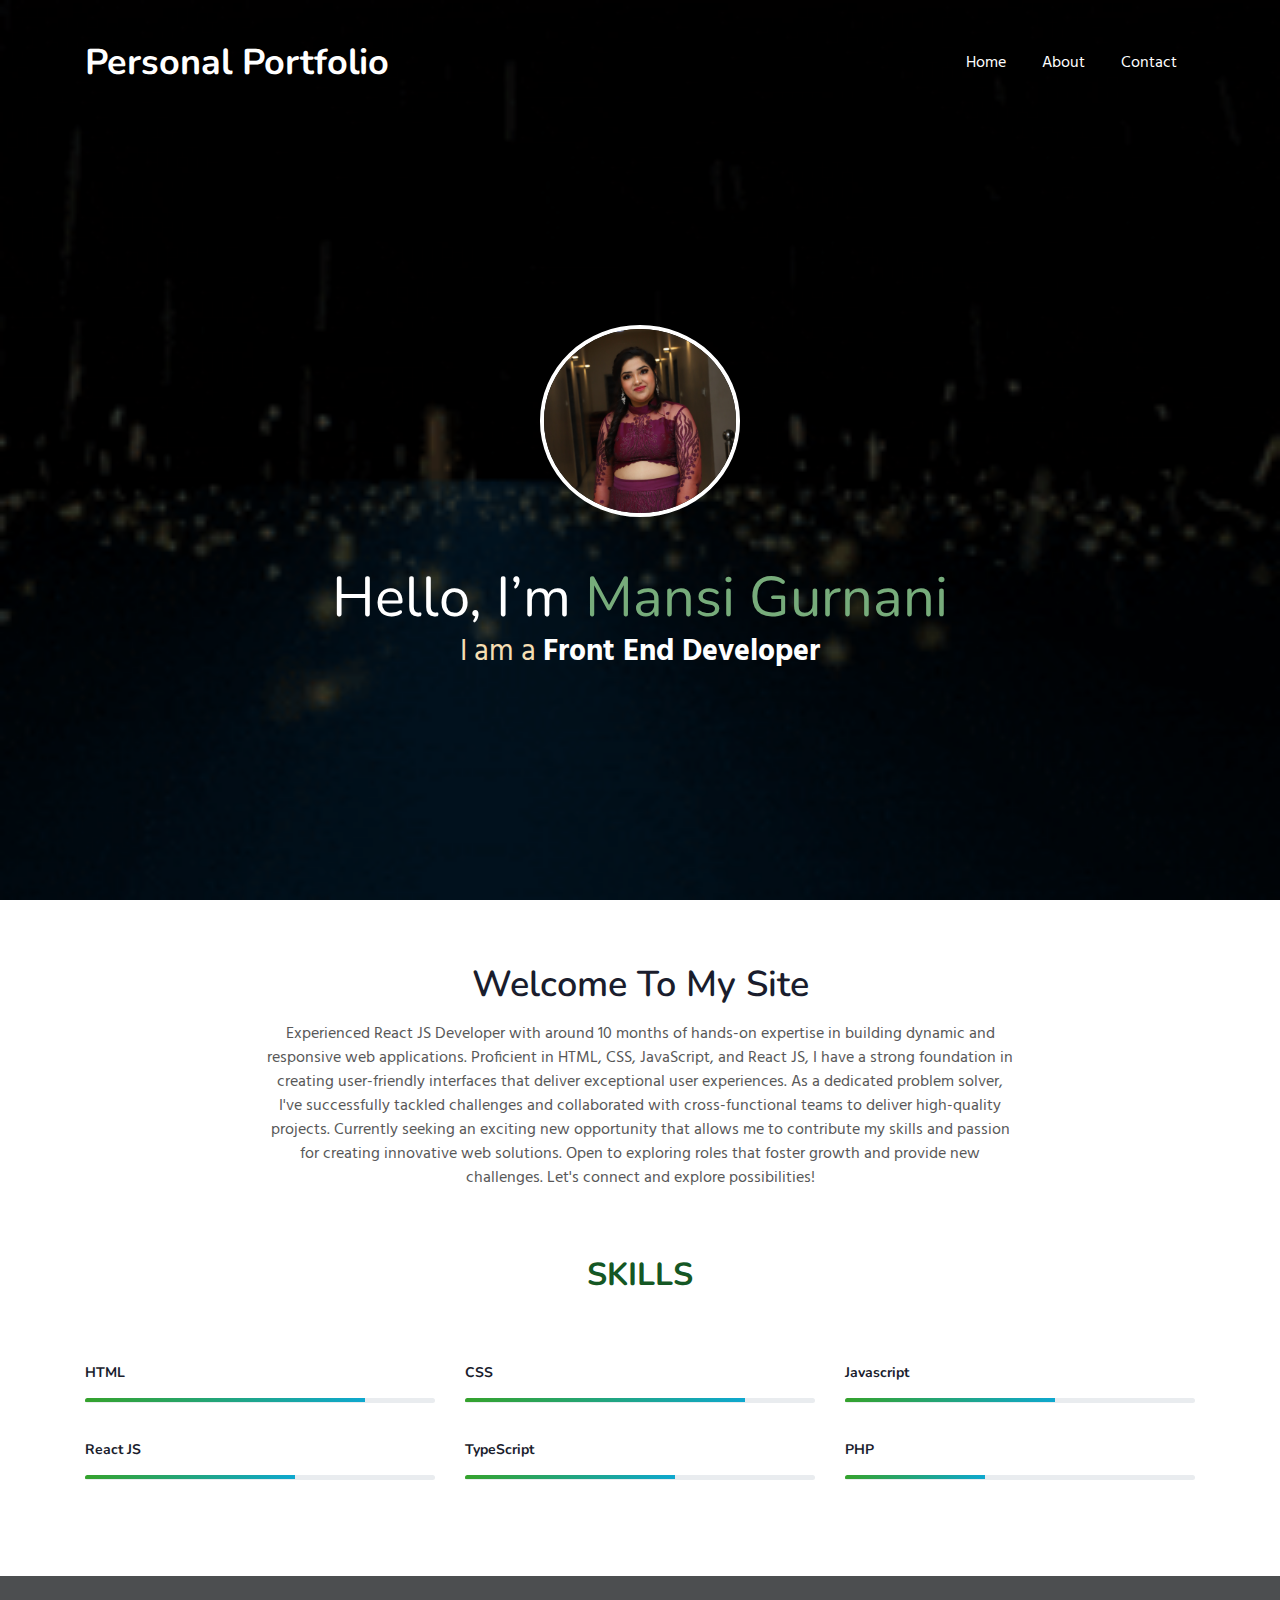
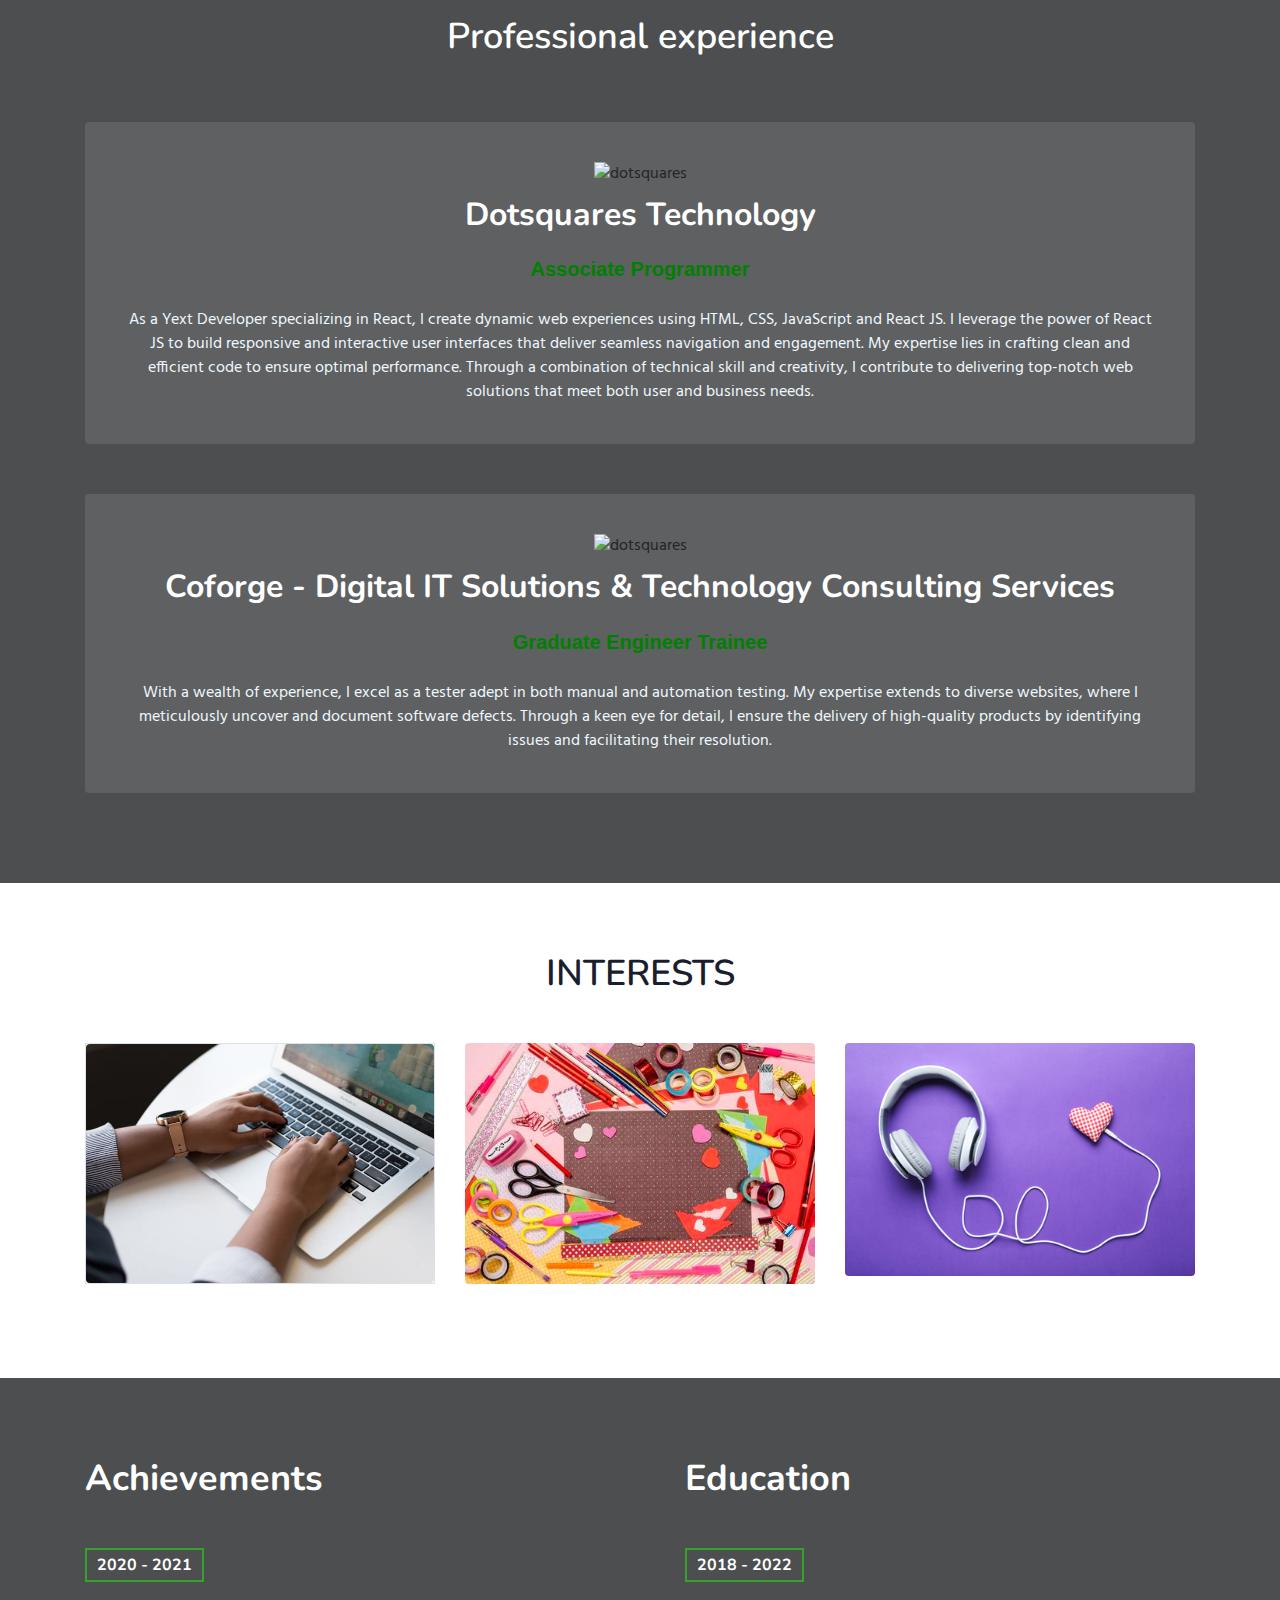
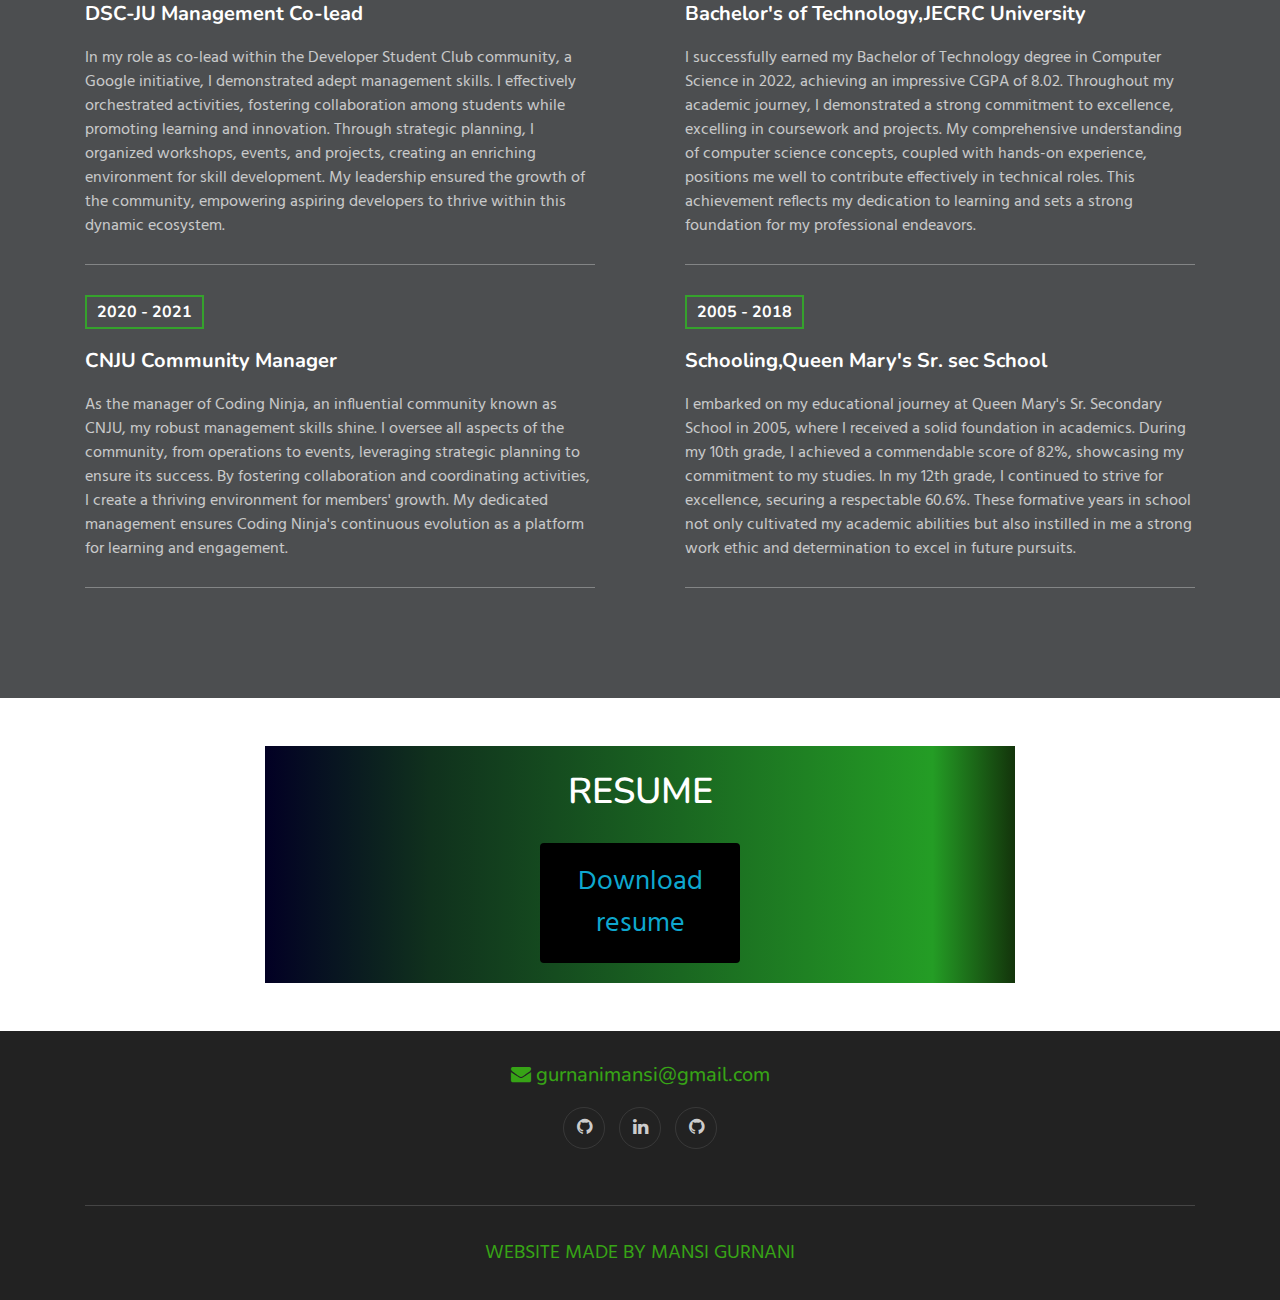
==== index.html @ a1d07dc3 "first" ====
<!--
Author: W3layouts
Author URL: http://w3layouts.com
-->
<!doctype html>
<html lang="en">
  <head>
    <!-- Required meta tags -->
    <meta charset="utf-8">
    <meta name="viewport" content="width=device-width, initial-scale=1, shrink-to-fit=no">

    <title>MANSI'S PORTFOLIO</title>
    <link rel="icon" href="assets/images/2.png" type="image/gif" sizes="16x16">
    <!-- web fonts -->
    <link href="//fonts.googleapis.com/css?family=Nunito:400,600,700,800,900&display=swap" rel="stylesheet">
    <link href="//fonts.googleapis.com/css?family=Hind&display=swap" rel="stylesheet">
    <!-- //web fonts -->
    <!-- Template CSS -->
    <link rel="stylesheet" href="assets/css/style-starter.css">
  </head>
  <body>

<section class="w3l-bootstrap-header">
  <nav class="navbar navbar-expand-lg navbar-light py-lg-3 py-2">
    <div class="container">
      <a class="navbar-brand" href="index.html">Personal Portfolio</a>
      <!-- if logo is image enable this   
    <a class="navbar-brand" href="#index.html">
        <img src="image-path" alt="Your logo" title="Your logo" style="height:35px;" />
    </a> -->
      <button class="navbar-toggler" type="button" data-toggle="collapse" data-target="#navbarSupportedContent"
        aria-controls="navbarSupportedContent" aria-expanded="false" aria-label="Toggle navigation">
        <span class="navbar-toggler-icon fa fa-bars"></span>
      </button>

      <div class="collapse navbar-collapse" id="navbarSupportedContent">
        <ul class="navbar-nav ml-auto">
          <li class="nav-item">
            <a class="nav-link" href="index.html">Home</a>
          </li>
          <li class="nav-item">
            <a class="nav-link" href="about.html">About</a>
          </li>
         
        
          <li class="nav-item">
            <a class="nav-link" href="contact.html">Contact</a>
          </li>
        </ul>
        
      </div>
    </div>
  </nav>
</section>
 <!--  Main banner section -->
 <section class="w3l-main-banner" id="home">
  <div class="companies20-content">
    <div class="companies-wrapper">
        <div class="item">
         
            <div class="slider-info banner-view text-center">
              <div class="banner-info container">
                <img src="assets/images/c1.jpg" alt="about image" class="img-fluid">
                <h3 class="banner-text mt-5">Hello, I’m <span style="color:#77AC7B;">Mansi Gurnani</span>
                  </h3>
                  <div class="text-box">
                    <div class="fixed-text">I am a</div>
                      <div class="animated-text">
                          <div>
                              <span class="dev-name">Front End Developer</span>
                          </div>
                      </div>
                  </div>
               
              </div>
            </div>
          
        </div>
    </div>
  </div>
</section>
 <!--  //Main banner section -->
<section class="w3l-about ">
<div class="skills-bars py-5">
 <div class="container py-md-3">
  
  <div class="heading text-center mx-auto">
    <h3 class="head">Welcome To My Site</h3>
    <p class="my-3 head"> Experienced React JS Developer with around 10 months of hands-on expertise in building dynamic and responsive web applications. Proficient in HTML, CSS, JavaScript, and React JS, I have a strong foundation in creating user-friendly interfaces that deliver exceptional user experiences. As a dedicated problem solver, I've successfully tackled challenges and collaborated with cross-functional teams to deliver high-quality projects. Currently seeking an exciting new opportunity that allows me to contribute my skills and passion for creating innovative web solutions. Open to exploring roles that foster growth and provide new challenges. Let's connect and explore possibilities! </p>
      
    </div>
    <h2 class="skills">SKILLS</h2>
<div class="row mt-5 pt-3">
    <div class="col-lg-4 col-md-4 col-sm-6 skills-bar-grids mb-4 pb-2">
        <h4>HTML</h4>
        <div class="progress">
        <div class="progress-bar progress-bar-striped bg-color" role="progressbar" style="width: 80% ;height:4px;" aria-valuenow="50" aria-valuemin="0" aria-valuemax="100">
      </div>
    </div>
</div>
    <div class="col-lg-4 col-md-4 col-sm-6 skills-bar-grids mb-4 pb-2">
        <h4>CSS</h4>
        <div class="progress">
        <div class="progress-bar progress-bar-striped bg-color" role="progressbar" style="width: 80% ;height:4px;" aria-valuenow="50" aria-valuemin="0" aria-valuemax="100">
      </div>
    </div>
</div>
<div class="col-lg-4  col-md-4 col-sm-6 skills-bar-grids mb-4 pb-2">
    <h4>Javascript</h4>
    <div class="progress">
    <div class="progress-bar progress-bar-striped bg-color" role="progressbar" style="width: 60% ;height:4px;" aria-valuenow="50" aria-valuemin="0" aria-valuemax="100">
  </div>
</div>
</div>
<div class="col-lg-4  col-md-4 col-sm-6 skills-bar-grids mb-4 pb-2">
    <h4>React JS</h4>
    <div class="progress">
    <div class="progress-bar progress-bar-striped bg-color" role="progressbar" style="width: 60% ;height:4px;" aria-valuenow="50" aria-valuemin="0" aria-valuemax="100">
  </div>
</div>
</div>
<div class="col-lg-4  col-md-4 col-sm-6 skills-bar-grids mb-4 pb-2">
    <h4>TypeScript</h4>
    <div class="progress">
        <div class="progress-bar progress-bar-striped bg-color" role="progressbar" style="width: 60% ;height:4px;" aria-valuenow="50" aria-valuemin="0" aria-valuemax="100">
        </div>
    </div>
</div>
<div class="col-lg-4 col-md-4 col-sm-6 skills-bar-grids ">
    <h4>PHP</h4>
    <div class="progress">
    <div class="progress-bar progress-bar-striped bg-color" role="progressbar" style="width: 40% ;height:4px;" aria-valuenow="50" aria-valuemin="0" aria-valuemax="100">
  </div>
</div>


</div>

 </div>
</div>
 </section>
<section class="w3l-feature-3" id="features">
	<div class="grid top-bottom">
		<div class="container">
			<div class="heading text-center mx-auto">
                <h3 class="head text-white">Professional experience</h3>
              </div>
			<div class="middle-section  text-center mt-5 pt-3">
				<div class="three-grids-columns">
          <img src="https://www.dotsquares.com/img/uploads/dotlo-1-1.png" alt="dotsquares" class="company-logo">
					<h2 class="company-name">Dotsquares Technology</h2>
					<h4 class="professional">Associate Programmer</h4>
          <br>
					<span style="color: aliceblue;">As a Yext Developer specializing in React, I create dynamic web experiences using HTML, CSS, JavaScript and React JS. I leverage the power of React JS to build responsive and interactive user interfaces that deliver seamless navigation and engagement. My expertise lies in crafting clean and efficient code to ensure optimal performance. Through a combination of technical skill and creativity, I contribute to delivering top-notch web solutions that meet both user and business needs.</span>
				</div>
				<div class="three-grids-columns">
          <img src="https://www.coforge.com/hs-fs/hubfs/Imported%20sitepage%20images/dark_coforge_logo.png?width=627&height=141&name=dark_coforge_logo.png" alt="dotsquares" class="company-logo">
					<h2 class="company-name">Coforge - Digital IT Solutions & Technology Consulting Services</h2>
					<h4 class="professional">Graduate Engineer Trainee</h4>
          <br>
					<span style="color: aliceblue;">With a wealth of experience, I excel as a tester adept in both manual and automation testing. My expertise extends to diverse websites, where I meticulously uncover and document software defects. Through a keen eye for detail, I ensure the delivery of high-quality products by identifying issues and facilitating their resolution.</span>
				</div>  
				<!-- <div class="three-grids-columns">
					<span class="fa fa-pencil"></span>
					<h4>Writing</h4>
					<p>Writing is nor an part of technical skill neither the part of non-technical skill.It is the part of my life.</p>
					
				</div> -->
			</div>
		</div>
	</div>
</section>
<div class="products-4" id="portfolio">
    <!-- Products4 block -->
    <div id="products4-block" class="text-center">
        <div class="container">
            <div class="heading text-center mx-auto mb-5">
                <h3 class="head">INTERESTS</h3>
                <!-- <p class="my-3 head"> Vestibulum ante ipsum primis in faucibus orci luctus et ultrices posuere cubilia Curae;
                Nulla mollis dapibus nunc, ut rhoncus
                turpis sodales quis. Integer sit amet mattis quam.</p> -->
              </div>
           <!--  <input id="tab1" type="radio" name="tabs" checked>
            <label class="tabtle" for="tab1">All Projects</label>

            <input id="tab2" type="radio" name="tabs">
            <label class="tabtle" for="tab2">Illustration</label>

            <input id="tab3" type="radio" name="tabs">
            <label class="tabtle" for="tab3">Photography</label>

            <input id="tab4" type="radio" name="tabs">
            <label class="tabtle" for="tab4">Website</label> -->

            <!-- <section id="content1" class="tab-content text-left"> -->
                <div class="d-grid grid-col-3">
                    <div class="product">
                        <a href="assets/images/g1.jpg" data-lightbox="example-set"
                            data-title="As a Web-Designer I love to do coding. Besides from Web coding I also do code in C,C++ and Python">
                            <figure>
                                <div class="border">
                                    <img src="assets/images/g1.jpg" class="img-responsive" alt="" />
                                </div>
                            </figure>
                        </a>
                        
                    </div>
                    <div class="product">
                        <a href="assets/images/g2.jpg" data-lightbox="example-set"
                            data-title="Besides from coding i also love to some art/craft. Whenever I am free I love to do some art and craft ">
                            <figure>
                                <img src="assets/images/g2.jpg" class="img-responsive" alt="" />
                            </figure>
                        </a>
                        
                    </div>
                    <div class="product">
                        <a href="assets/images/g3.jpg" data-lightbox="example-set"
                            data-title="I love to travel and its my dream to travel whole specially cold places.">
                            <figure>
                                <img src="assets/images/g3.jpg" class="img-responsive" alt="" />
                            </figure>
                        </a>
                    </div>
                </div>
            </section>
    </div>
    <br>

    <div>
      
    </div>
    <!-- Products4 block -->
</div>
<script src="assets/js/jquery-3.3.1.min.js"></script>
<script src="assets/js/lightbox-plus-jquery.min.js"></script>
<section class="services-12" id="experience">
	<div class="form-12-content">
		<div class="container">
			<div class="grid grid-column-2 ">
				
				<div class="column1">
          <h3 class="mb-5">Achievements</h3>
					<div class="experience-top">
            <h5>2020 - 2021</h5>
						<h4>DSC-JU Management Co-lead</h4>
						<p class="my-3 text-white">In my role as co-lead within the Developer Student Club community, a Google initiative, I demonstrated adept management skills. I effectively orchestrated activities, fostering collaboration among students while promoting learning and innovation. Through strategic planning, I organized workshops, events, and projects, creating an enriching environment for skill development. My leadership ensured the growth of the community, empowering aspiring developers to thrive within this dynamic ecosystem. </p>
            </div>
            <div class="experience-top">
              <h5>2020 - 2021</h5>
              <h4>CNJU Community Manager</h4>
              <p class="my-3 text-white">As the manager of Coding Ninja, an influential community known as CNJU, my robust management skills shine. I oversee all aspects of the community, from operations to events, leveraging strategic planning to ensure its success. By fostering collaboration and coordinating activities, I create a thriving environment for members' growth. My dedicated management ensures Coding Ninja's continuous evolution as a platform for learning and engagement.</p>
            </div>
		</div>
			<div class="column2">
                <h3 class="mb-5">Education</h3>
                <div class="experience-top">
                  <h5>2018 - 2022</h5>
                  <h4>Bachelor's of Technology,JECRC University</h4>
                  <p class="my-3 text-white">I successfully earned my Bachelor of Technology degree in Computer Science in 2022, achieving an impressive CGPA of 8.02. Throughout my academic journey, I demonstrated a strong commitment to excellence, excelling in coursework and projects. My comprehensive understanding of computer science concepts, coupled with hands-on experience, positions me well to contribute effectively in technical roles. This achievement reflects my dedication to learning and sets a strong foundation for my professional endeavors.
                  </p>
                  </div>
                  <div class="experience-top">
                    <h5>2005 - 2018</h5>
                    <h4>Schooling,Queen Mary's Sr. sec School</h4>
                    <p class="my-3 text-white">I embarked on my educational journey at Queen Mary's Sr. Secondary School in 2005, where I received a solid foundation in academics. During my 10th grade, I achieved a commendable score of 82%, showcasing my commitment to my studies. In my 12th grade, I continued to strive for excellence, securing a respectable 60.6%. These formative years in school not only cultivated my academic abilities but also instilled in me a strong work ethic and determination to excel in future pursuits.</p>
                    </div>
    			</div>
			</div>
		</div>
	</div>
</section>
<section class="w3l-testimonials" id="testimonials">
  <div class="customers-6-content py-5">
    <div class="container py-lg-12">
      <div class="heading text-center mx-auto">
        <div class="resume">
            <h3 style="color: white;padding: 25px">RESUME</h3>

            <button class="button">
                <span>
                <a href="https://drive.google.com/file/d/1-raluUOKQwSx6Q3hvG6rtU2TD24AQ0Ws/view?usp=drive_link">Download resume</a>
                </span>
            </button>
        </div>      
    </div>
  <!--//customers -->
</section>
 
 <!-- grids block 5 -->
 <section class="w3l-footer-29-main" id="footer">
  <div class="footer-29 text-center">
      <div class="container">
            <h2 class="email"><span class="fa fa-envelope"></span>  gurnanimansi@gmail.com</h2>
        
        <div class="main-social-footer-29">
                    
          <!-- <a href="https://www.instagram.com/squiggly__muchkin_/" class="instagram"><span class="fa fa-instagram"></span></a> -->
          <a href="https://github.com/mansi-gurnani02" class="google-plus"><span class="fa fa-github"></span></a>
          <a href="https://www.linkedin.com/in/mansi-gurnani-a3aa16184/" class="linkedin"><span class="fa fa-linkedin"></span></a>
          <a href="https://github.com/mansi-gurnani02" class="github"><span class="fa fa-github"></span></a>
      </div>
  </br>
          <div class="bottom-copies text-center">
              <div class="email">WEBSITE MADE BY MANSI GURNANI</div>
               
          </div>
      </div>
  </div>
   <!-- move top -->
  <button onclick="topFunction()" id="movetop" title="Go to top">
              <span class="fa fa-angle-up"></span>
                 </button>
                 <script>
                     // When the user scrolls down 20px from the top of the document, show the button
                     window.onscroll = function () {
                         scrollFunction()
                     };
              
                     function scrollFunction() {
                         if (document.body.scrollTop > 20 || document.documentElement.scrollTop > 20) {
                             document.getElementById("movetop").style.display = "block";
                         } else {
                             document.getElementById("movetop").style.display = "none";
                         }
                     }
              
                     // When the user clicks on the button, scroll to the top of the document
                     function topFunction() {
                         document.body.scrollTop = 0;
                         document.documentElement.scrollTop = 0;
                     }
                 </script>
                 <!-- /move top -->
</section>
<!-- // grids block 5 -->
<script src="assets/js/jquery-3.3.1.min.js"></script>
<!-- //footer-28 block -->
</section>

<script>
    $(function () {
      $('.navbar-toggler').click(function () {
        $('body').toggleClass('noscroll');
      })
    });
  </script>
  <!-- jQuery first, then Popper.js, then Bootstrap JS -->
  <script src="https://code.jquery.com/jquery-3.4.1.slim.min.js"
    integrity="sha384-J6qa4849blE2+poT4WnyKhv5vZF5SrPo0iEjwBvKU7imGFAV0wwj1yYfoRSJoZ+n" crossorigin="anonymous">
  </script>
  
  <script src="https://stackpath.bootstrapcdn.com/bootstrap/4.4.1/js/bootstrap.min.js"
    integrity="sha384-wfSDF2E50Y2D1uUdj0O3uMBJnjuUD4Ih7YwaYd1iqfktj0Uod8GCExl3Og8ifwB6" crossorigin="anonymous">
  </script>

<!-- Smooth scrolling -->



</body>

</html>
<!-- // grids block 5 -->
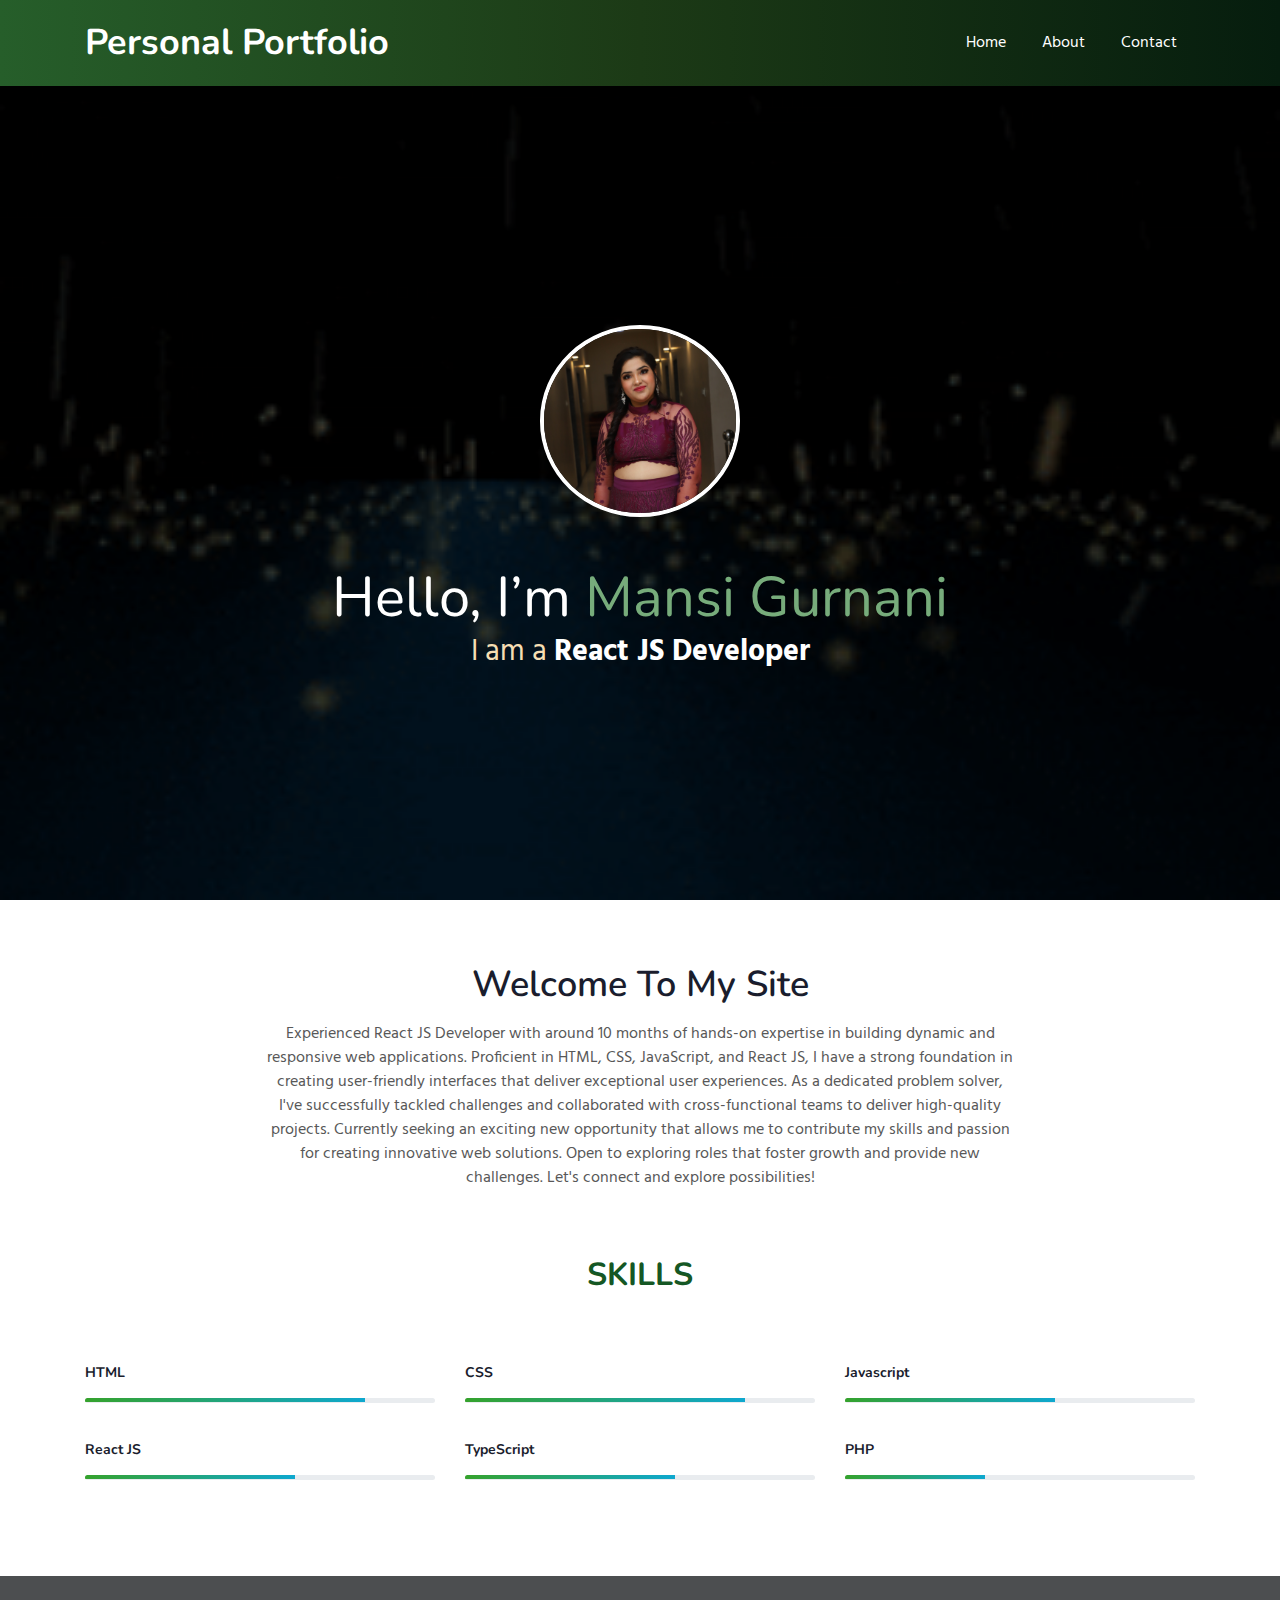
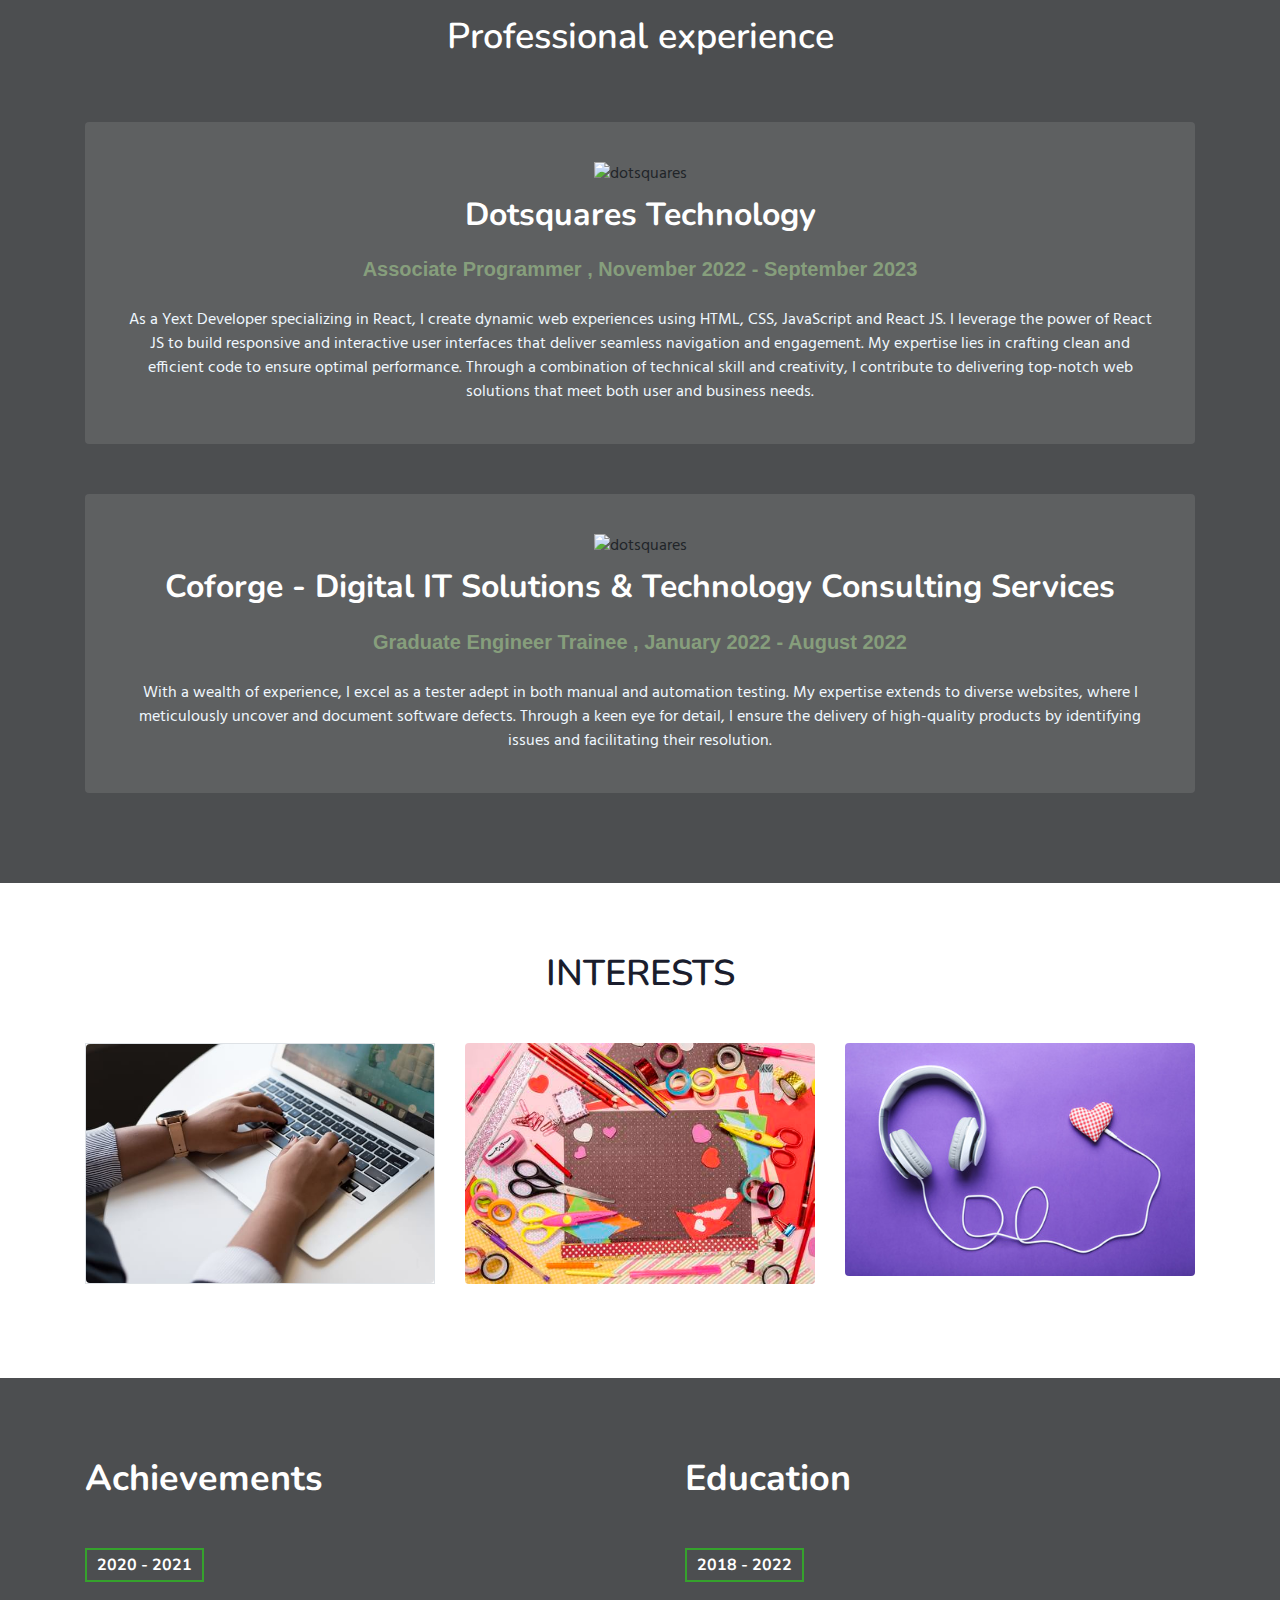
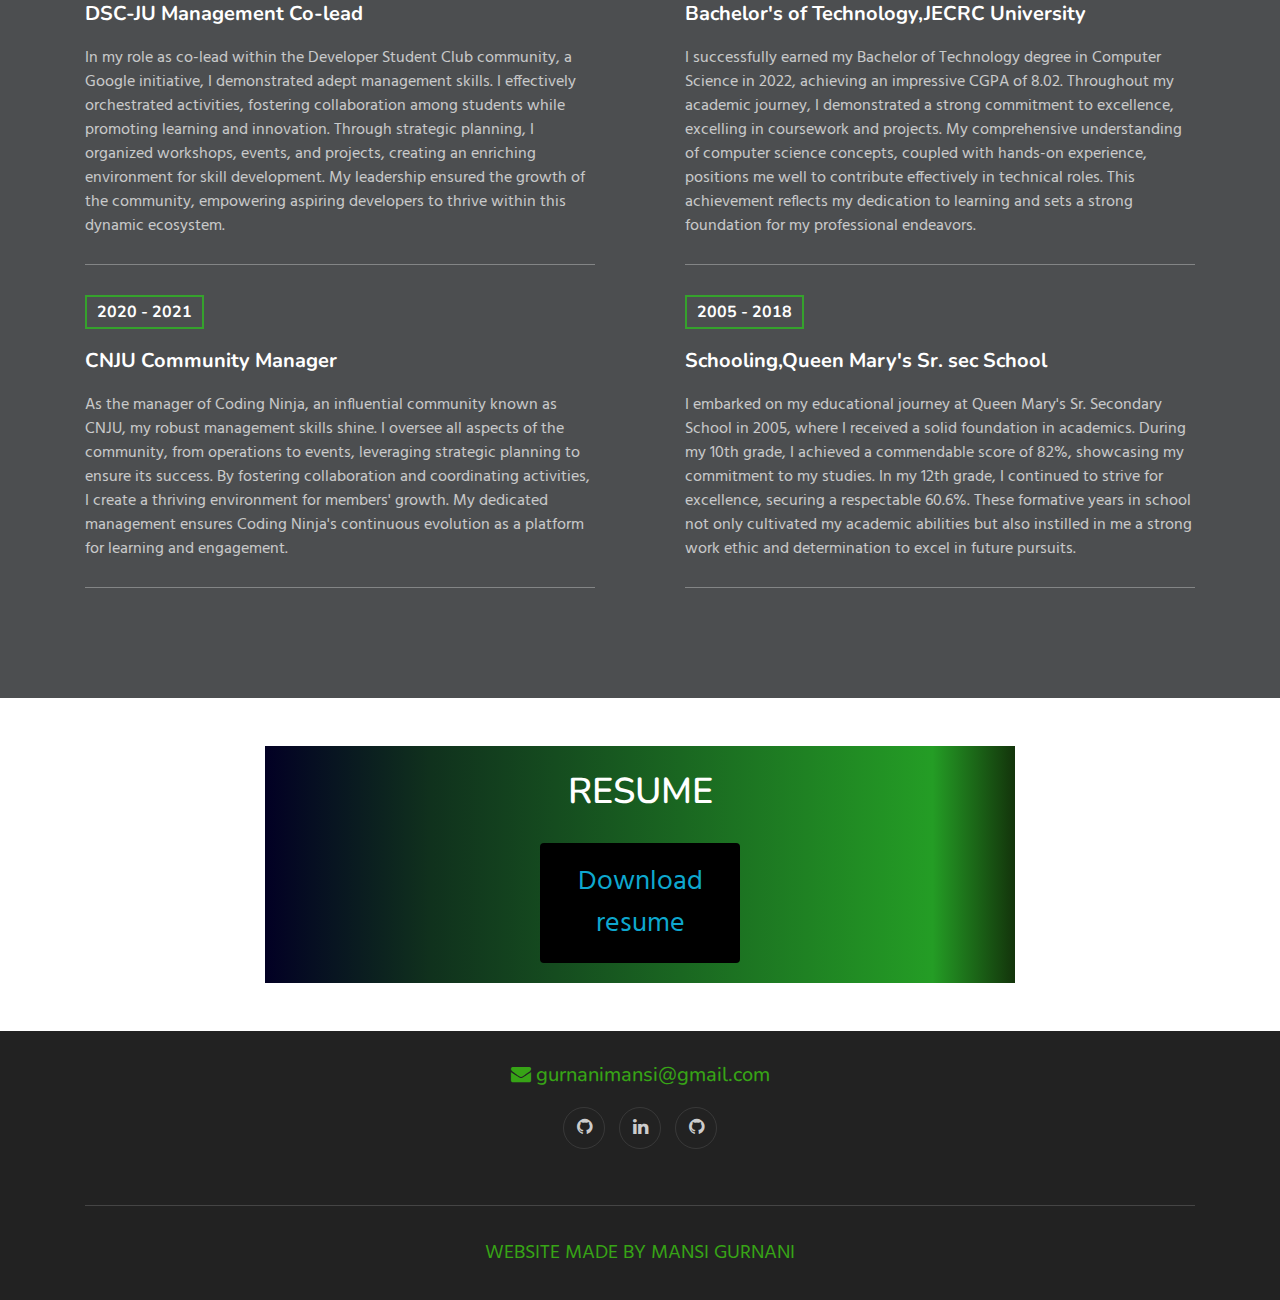
==== commit cd73fab3: "second" ====
--- a/index.html
+++ b/index.html
@@ -67,7 +67,7 @@
                     <div class="fixed-text">I am a</div>
                       <div class="animated-text">
                           <div>
-                              <span class="dev-name">Front End Developer</span>
+                              <span class="dev-name">React JS Developer</span>
                           </div>
                       </div>
                   </div>
@@ -149,14 +149,14 @@
 				<div class="three-grids-columns">
           <img src="https://www.dotsquares.com/img/uploads/dotlo-1-1.png" alt="dotsquares" class="company-logo">
 					<h2 class="company-name">Dotsquares Technology</h2>
-					<h4 class="professional">Associate Programmer</h4>
+					<h4 class="professional">Associate Programmer , November 2022 - September 2023</h4>
           <br>
 					<span style="color: aliceblue;">As a Yext Developer specializing in React, I create dynamic web experiences using HTML, CSS, JavaScript and React JS. I leverage the power of React JS to build responsive and interactive user interfaces that deliver seamless navigation and engagement. My expertise lies in crafting clean and efficient code to ensure optimal performance. Through a combination of technical skill and creativity, I contribute to delivering top-notch web solutions that meet both user and business needs.</span>
 				</div>
 				<div class="three-grids-columns">
           <img src="https://www.coforge.com/hs-fs/hubfs/Imported%20sitepage%20images/dark_coforge_logo.png?width=627&height=141&name=dark_coforge_logo.png" alt="dotsquares" class="company-logo">
 					<h2 class="company-name">Coforge - Digital IT Solutions & Technology Consulting Services</h2>
-					<h4 class="professional">Graduate Engineer Trainee</h4>
+					<h4 class="professional">Graduate Engineer Trainee , January 2022 - August 2022</h4>
           <br>
 					<span style="color: aliceblue;">With a wealth of experience, I excel as a tester adept in both manual and automation testing. My expertise extends to diverse websites, where I meticulously uncover and document software defects. Through a keen eye for detail, I ensure the delivery of high-quality products by identifying issues and facilitating their resolution.</span>
 				</div>  
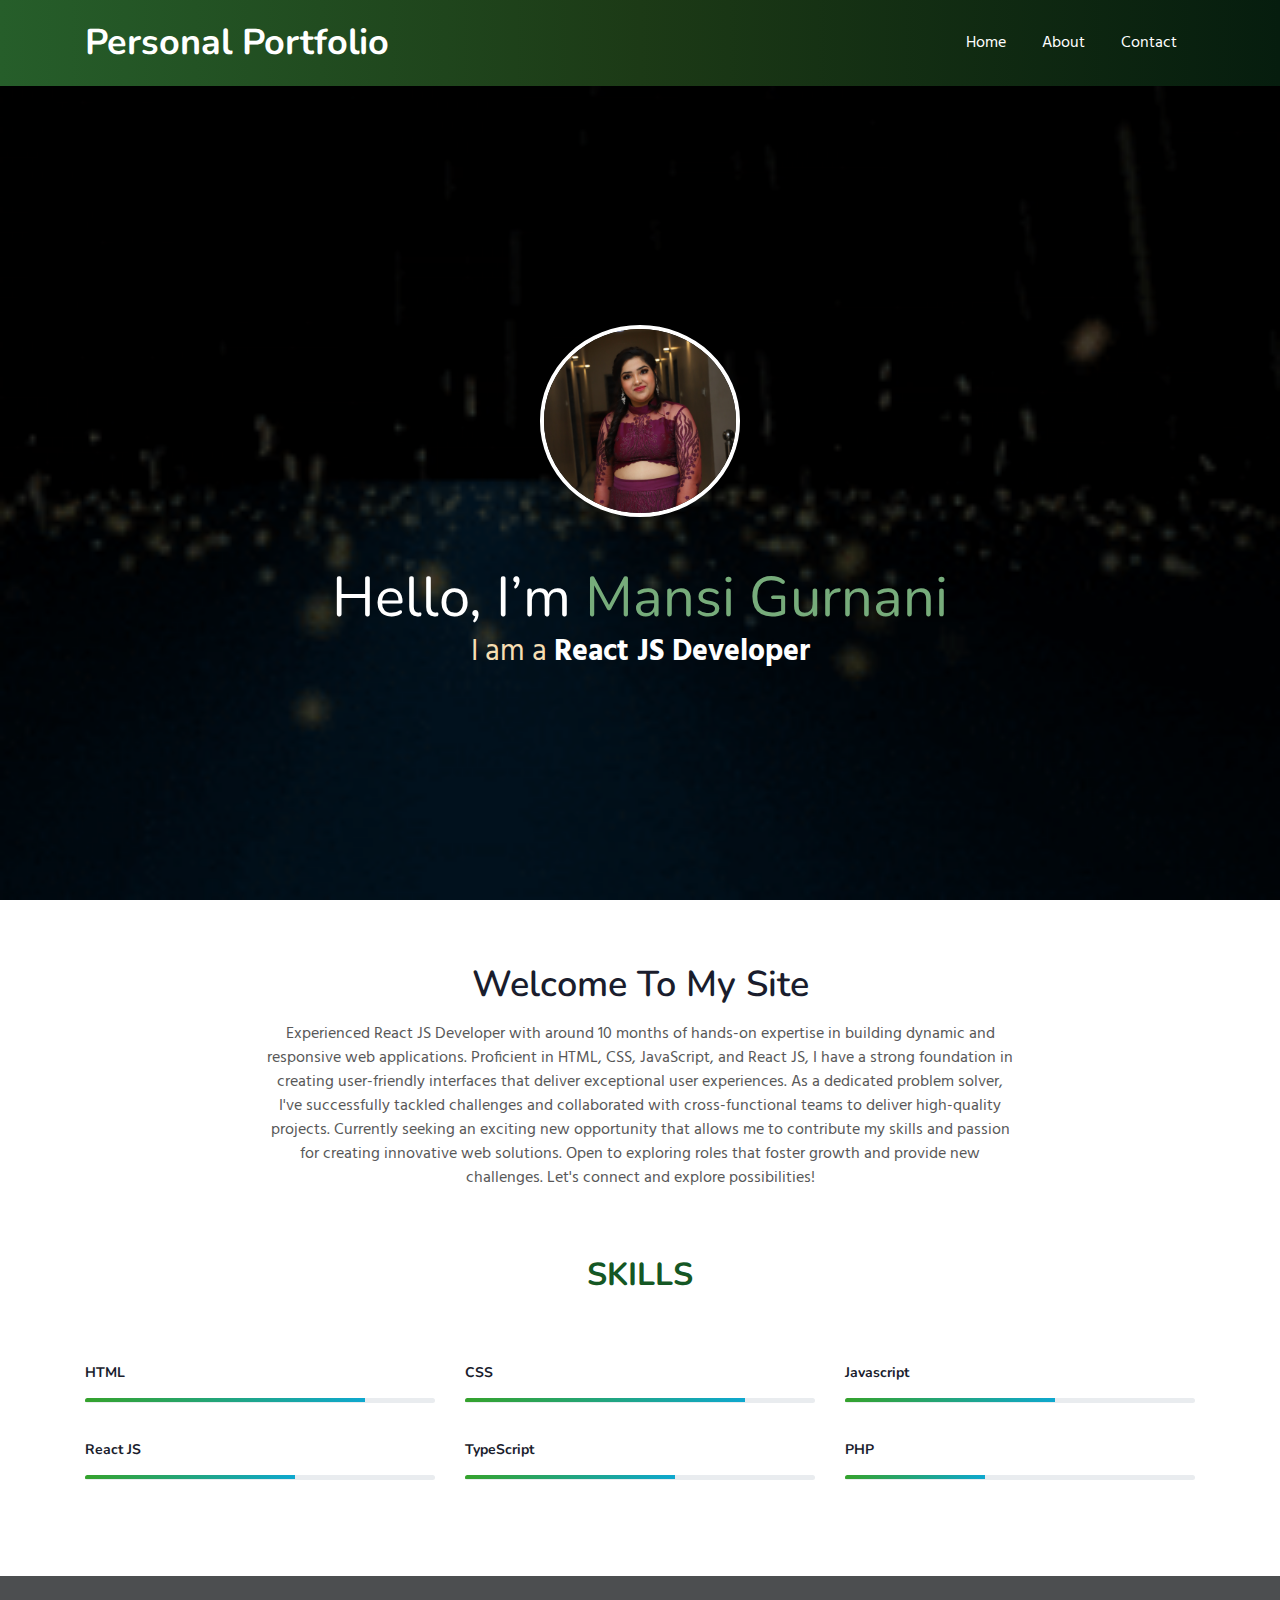
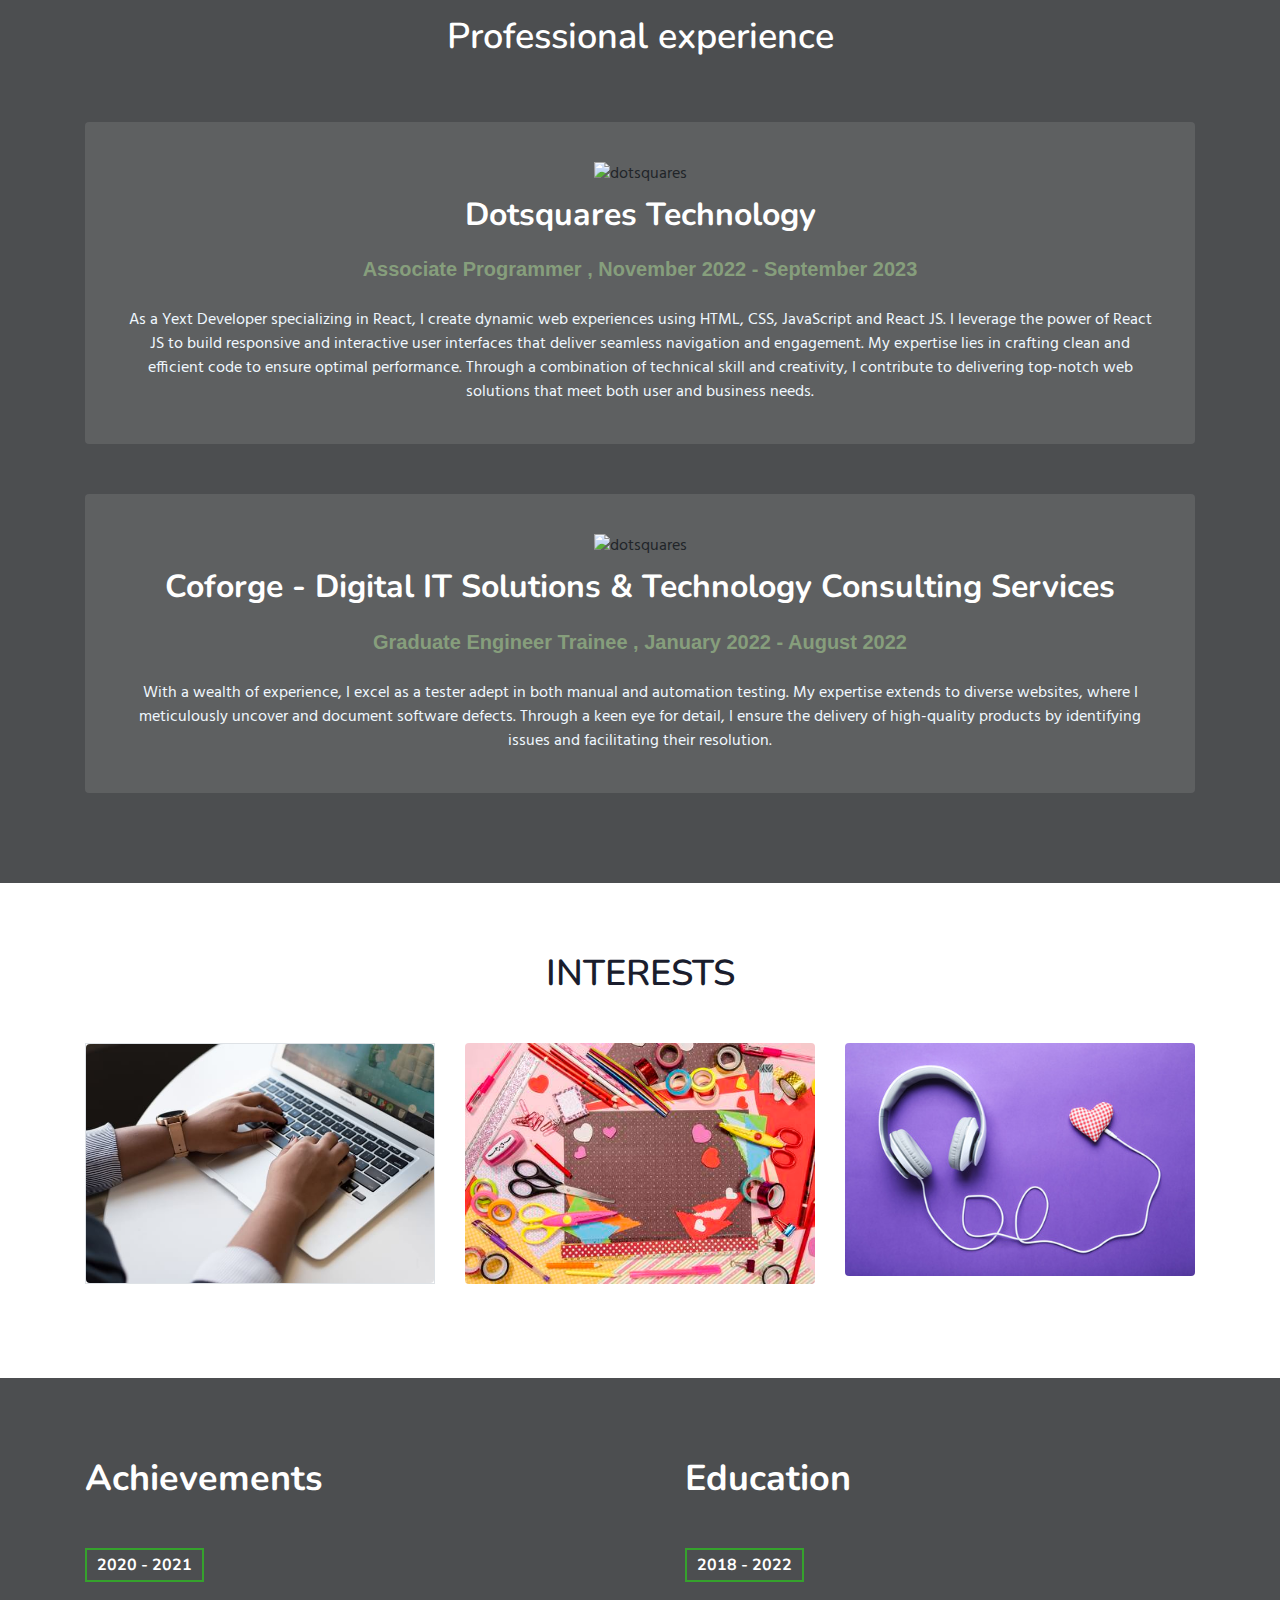
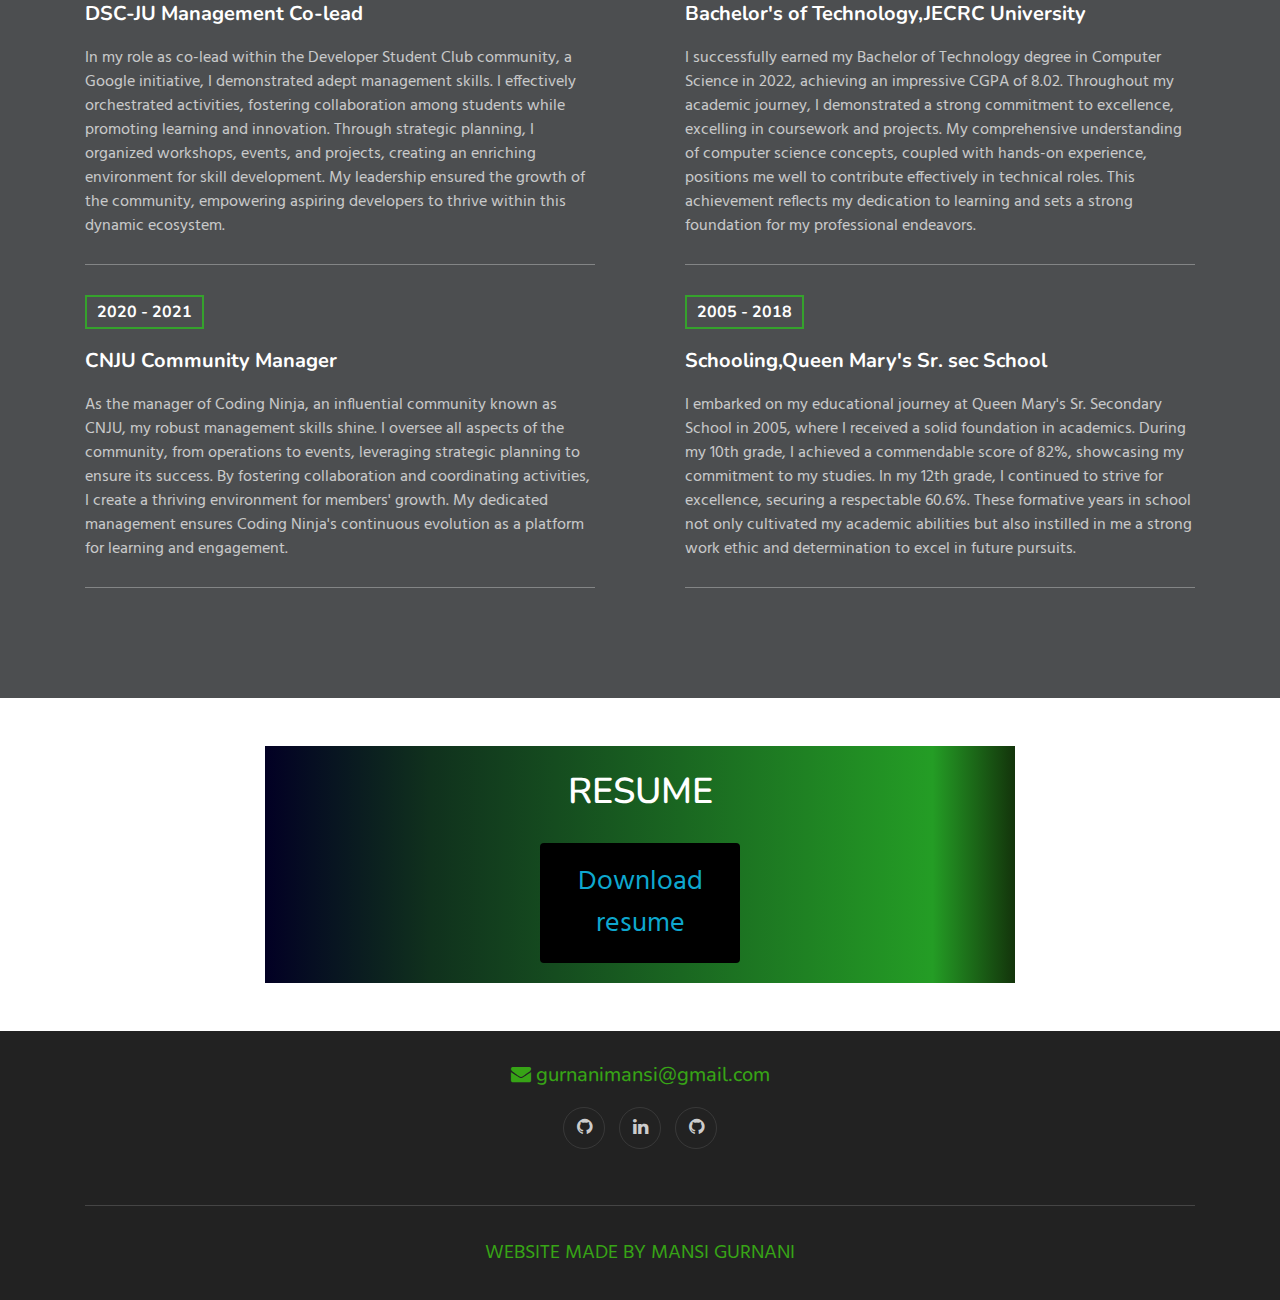
==== commit 17277cb4: "resume updated" ====
--- a/index.html
+++ b/index.html
@@ -279,7 +279,7 @@
 
             <button class="button">
                 <span>
-                <a href="https://drive.google.com/file/d/1-raluUOKQwSx6Q3hvG6rtU2TD24AQ0Ws/view?usp=drive_link">Download resume</a>
+                <a href="https://drive.google.com/file/d/1FyzVF86p1fBWUOxPdi_r26QQp-Uvondg/view?usp=drive_link">Download resume</a>
                 </span>
             </button>
         </div>      
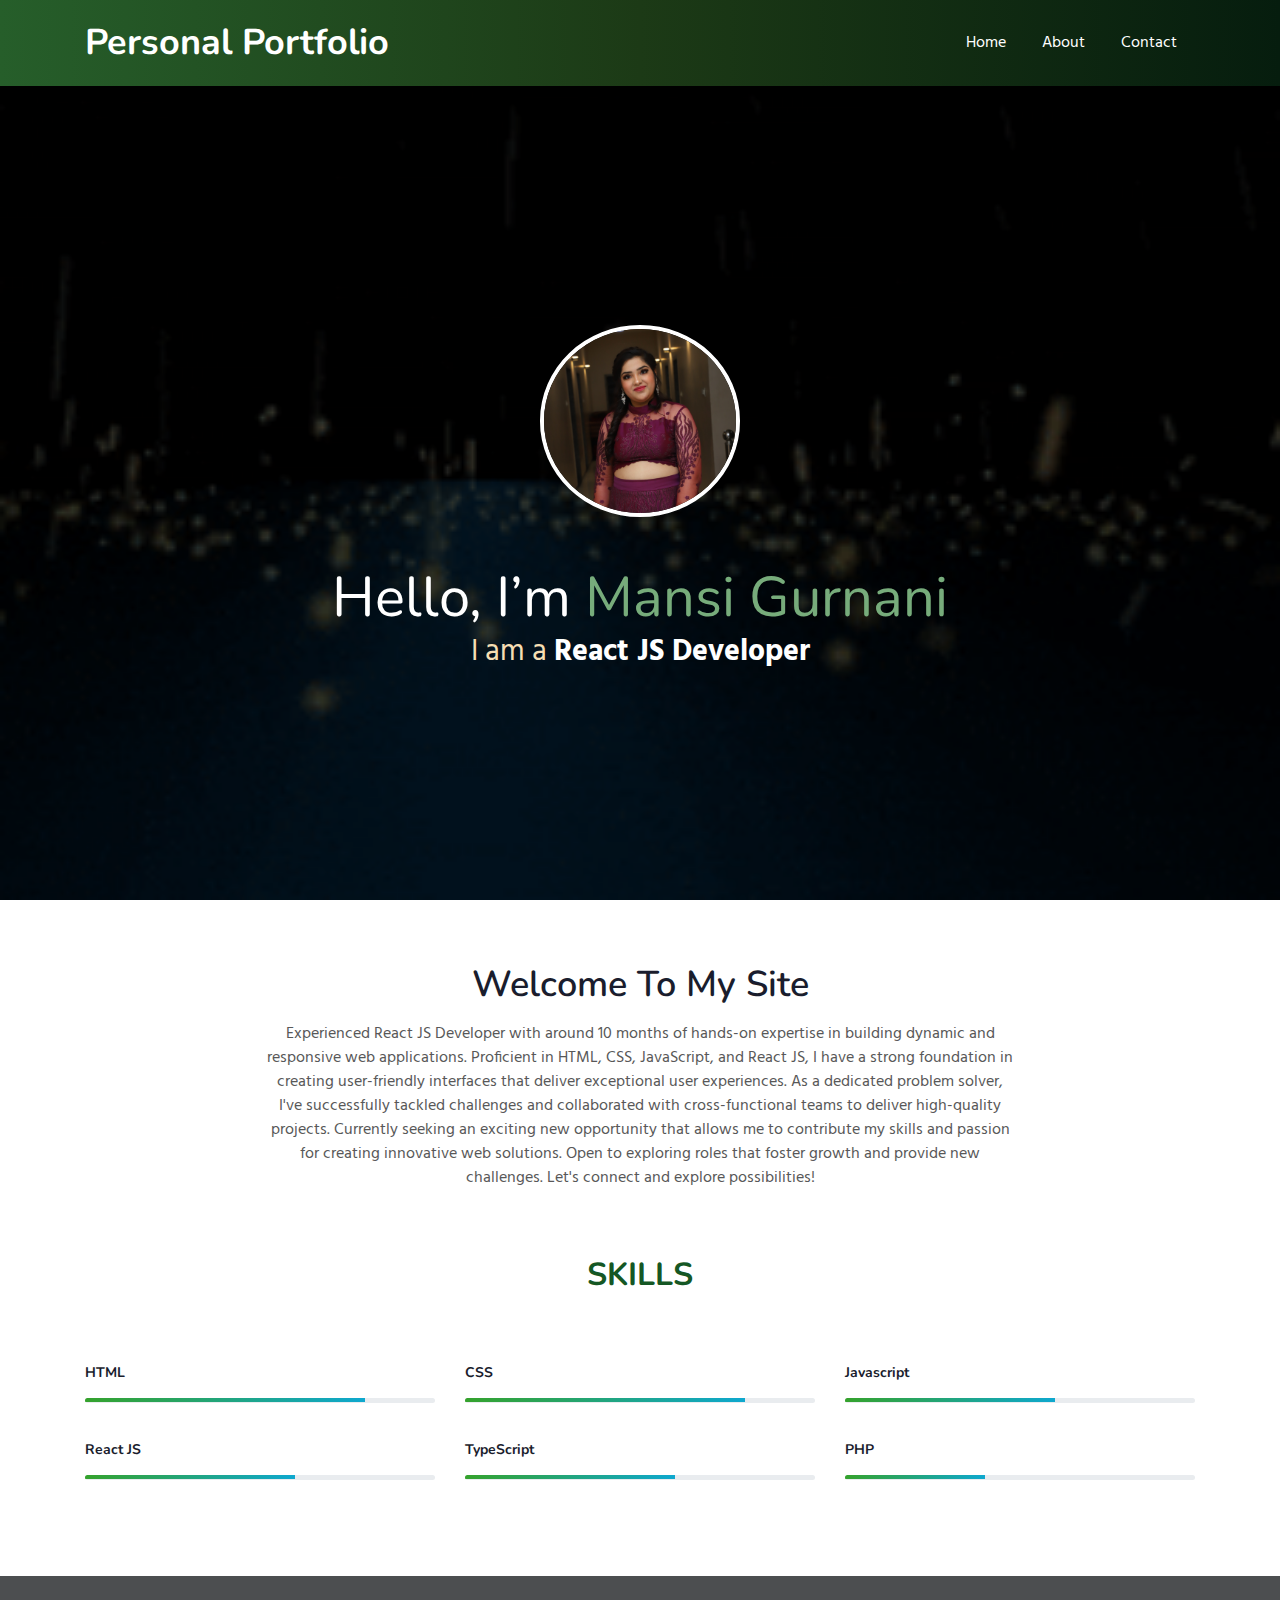
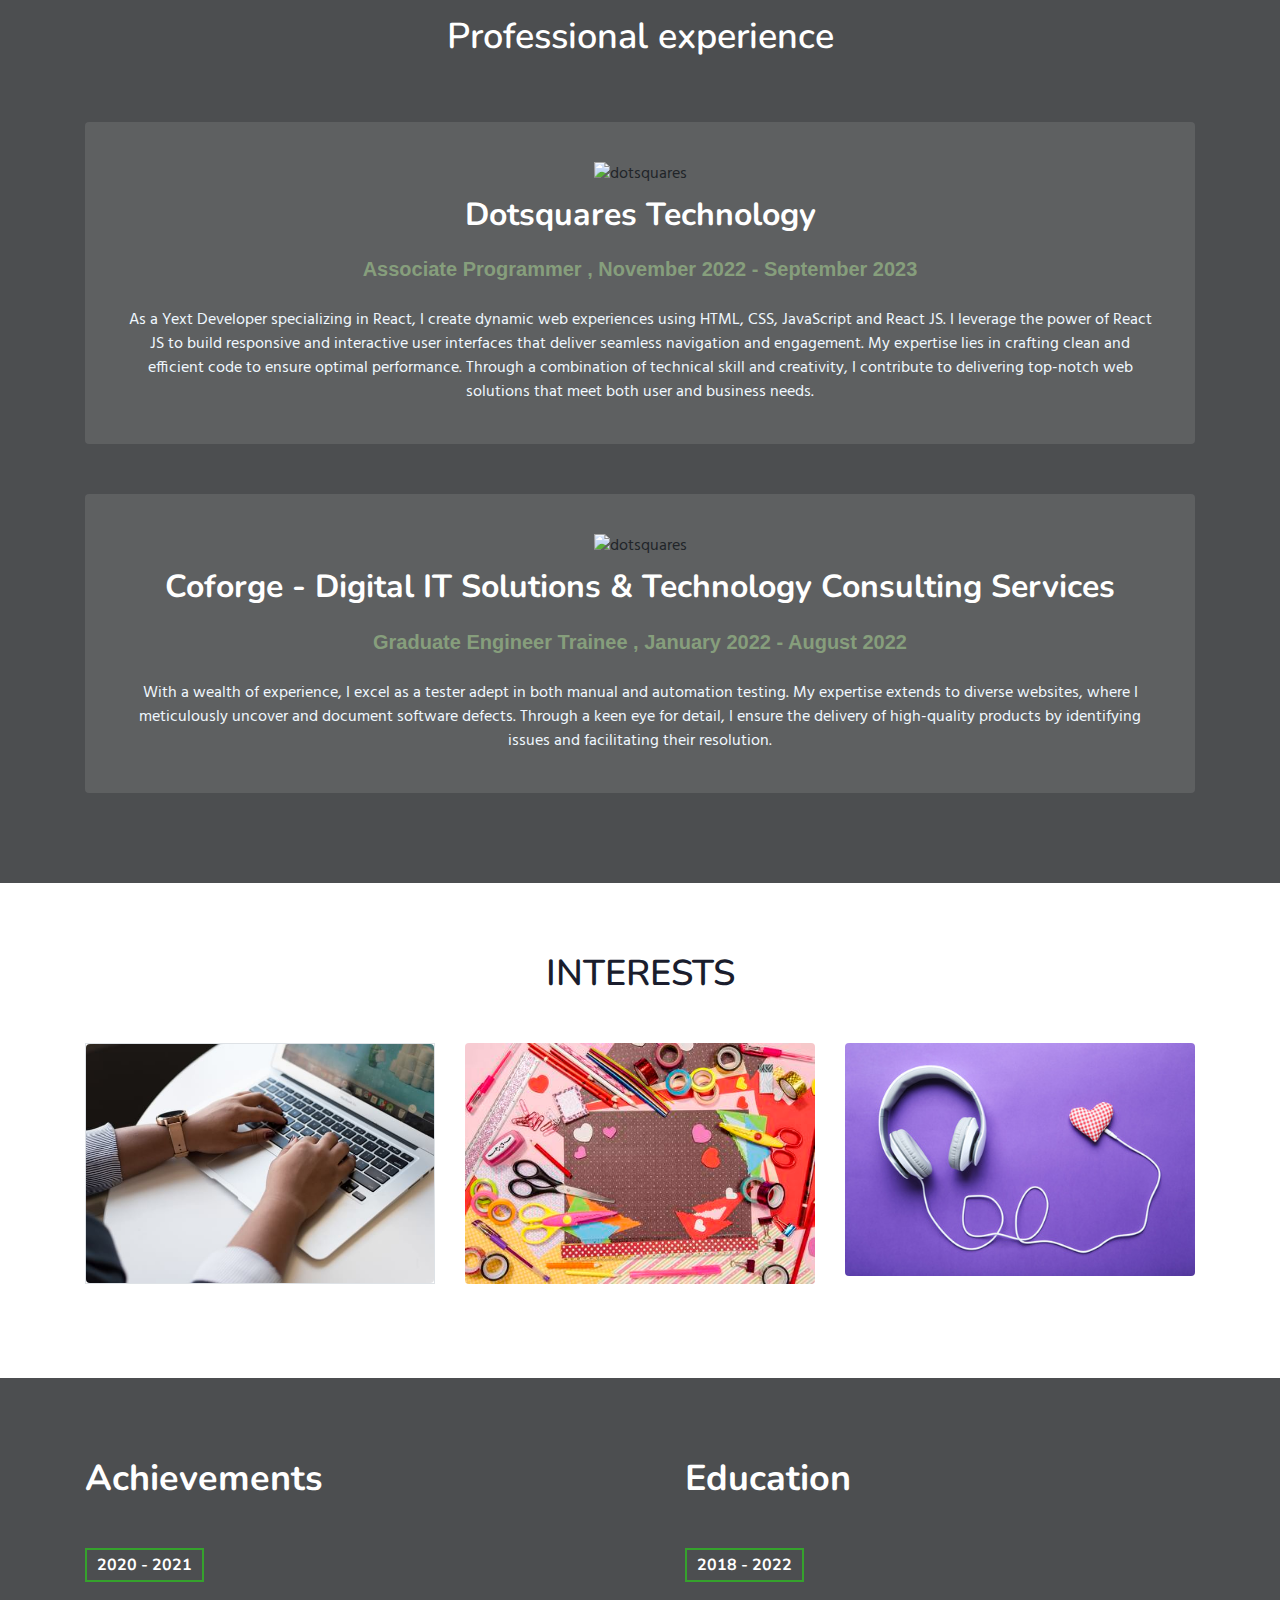
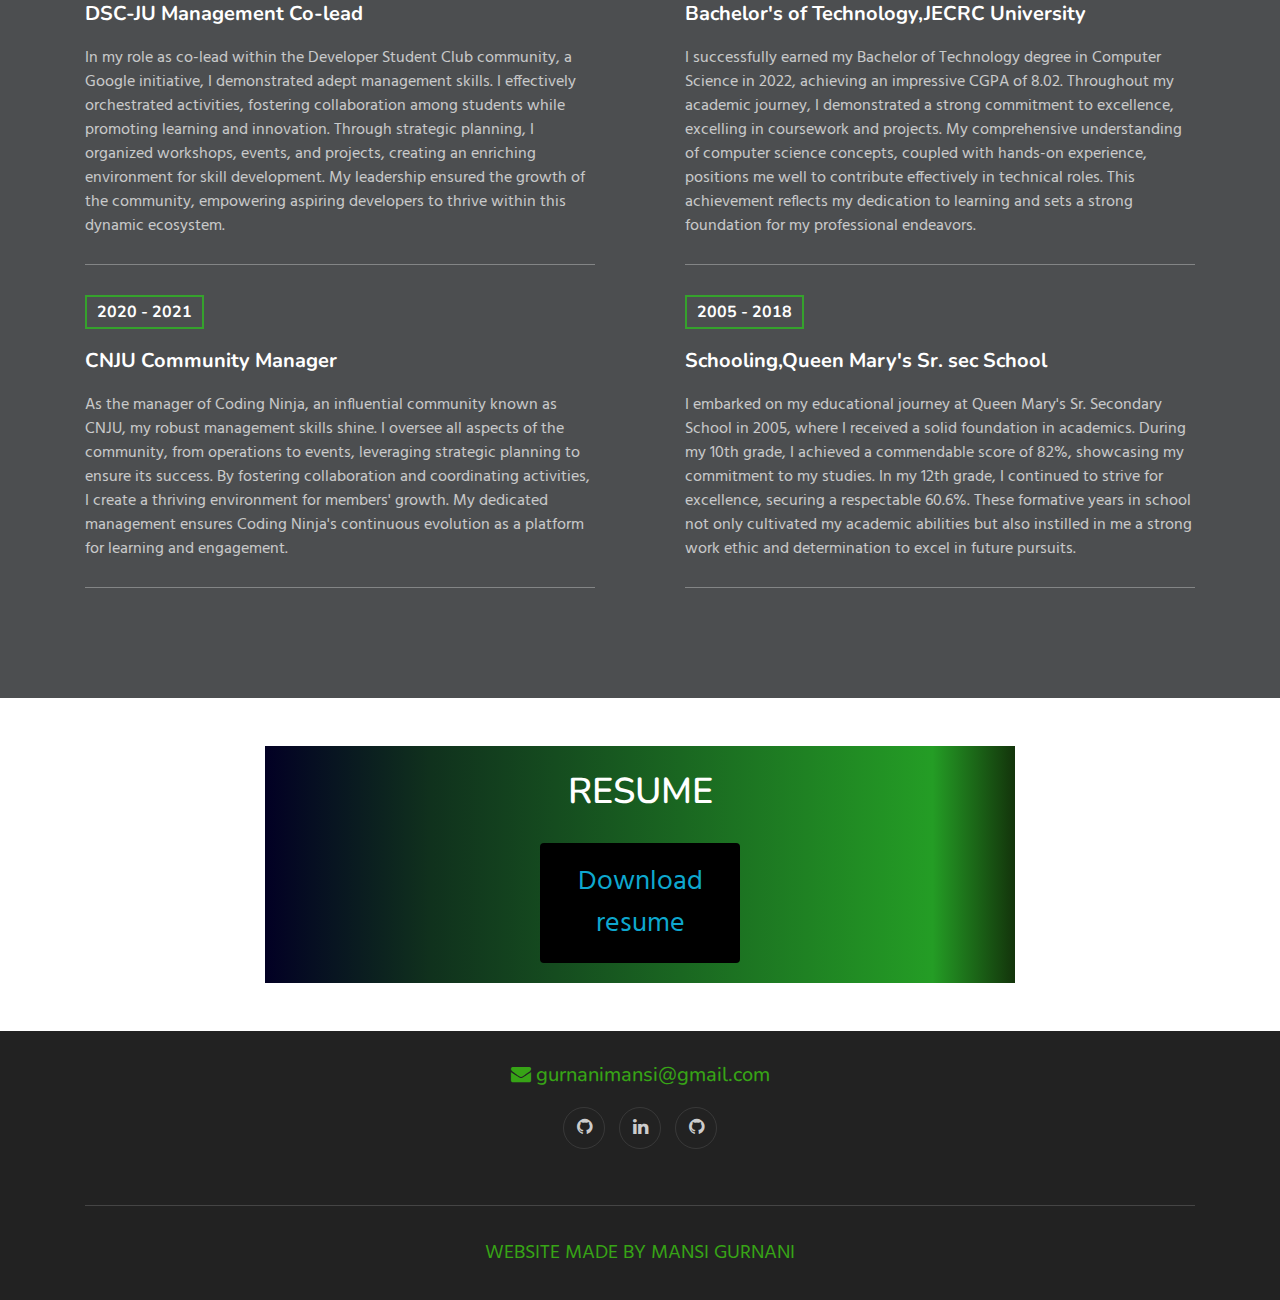
==== commit 8bb2d33a: "resume updated" ====
--- a/index.html
+++ b/index.html
@@ -279,7 +279,7 @@
 
             <button class="button">
                 <span>
-                <a href="https://drive.google.com/file/d/1FyzVF86p1fBWUOxPdi_r26QQp-Uvondg/view?usp=drive_link">Download resume</a>
+                <a href="https://drive.google.com/file/d/1DZZ3ZI8us5Tskcz7mV70gxlfVJilKddJ/view?usp=drive_link">Download resume</a>
                 </span>
             </button>
         </div>      
